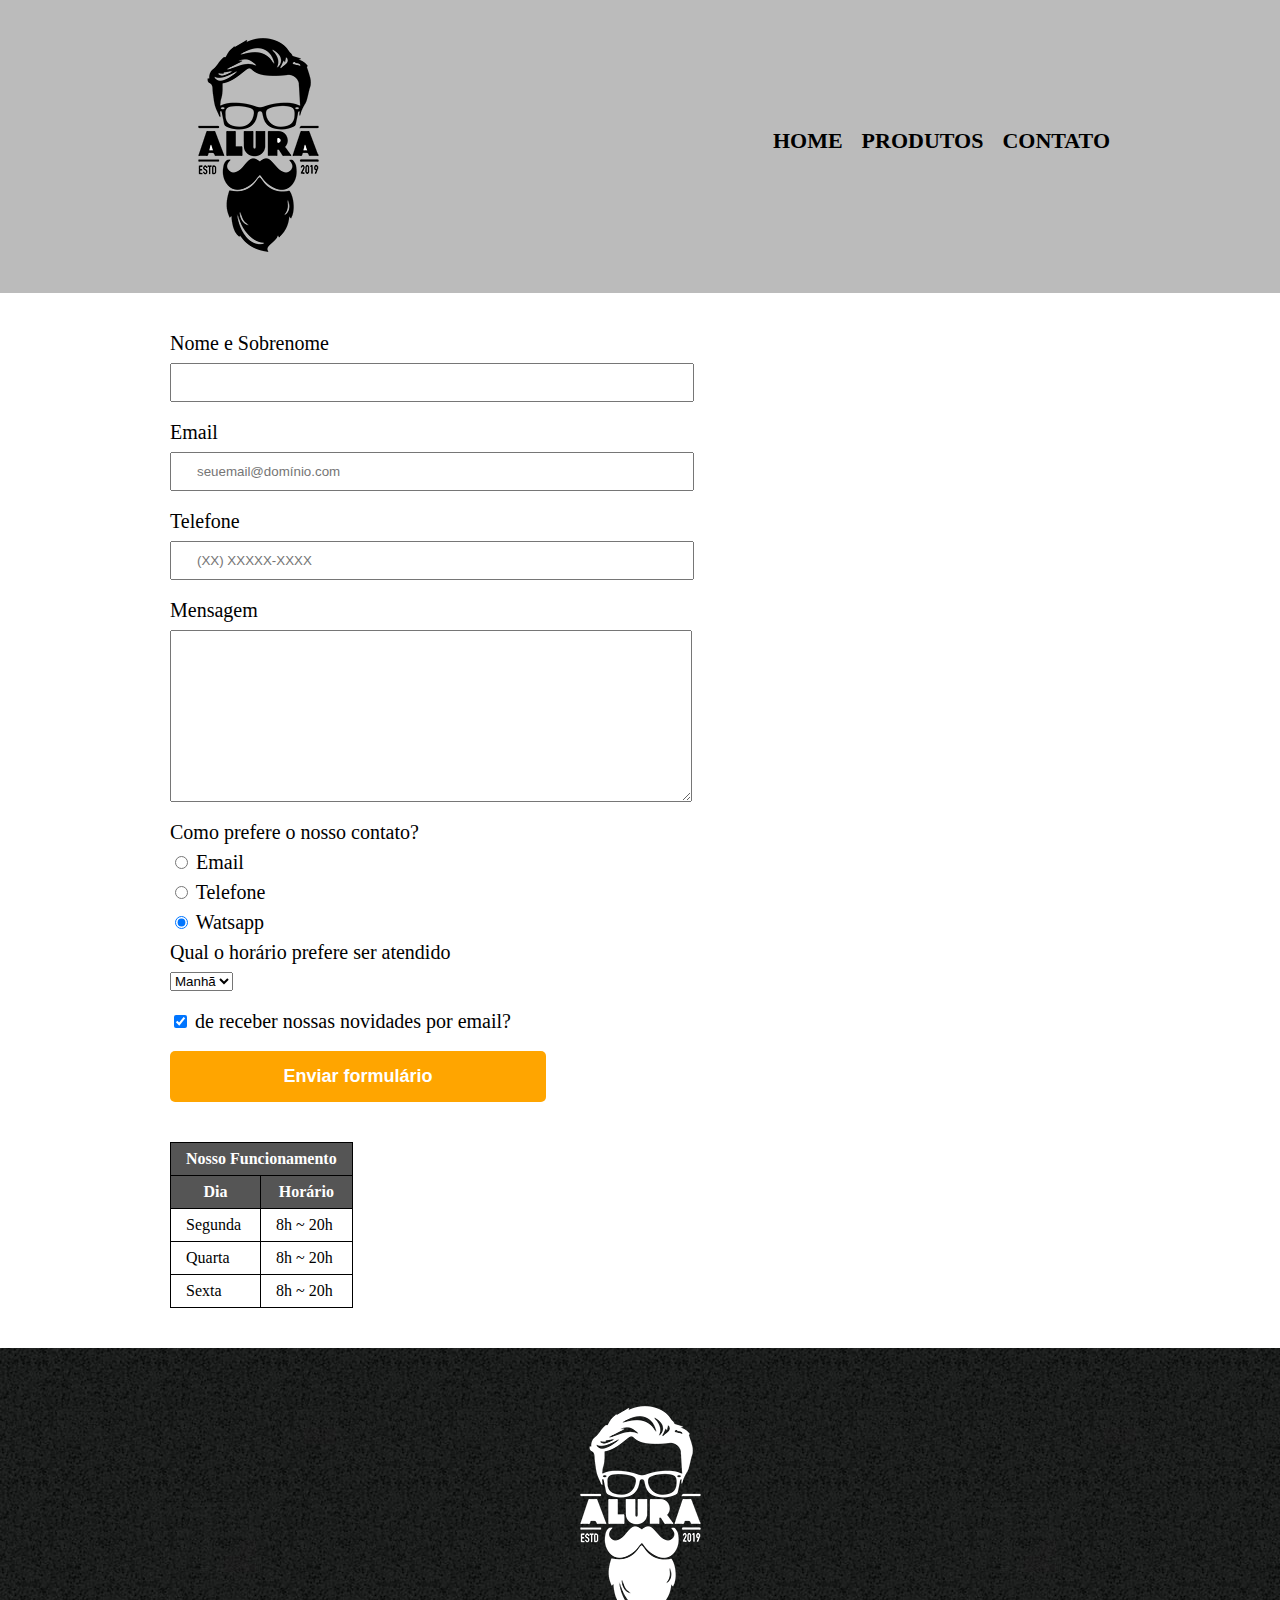
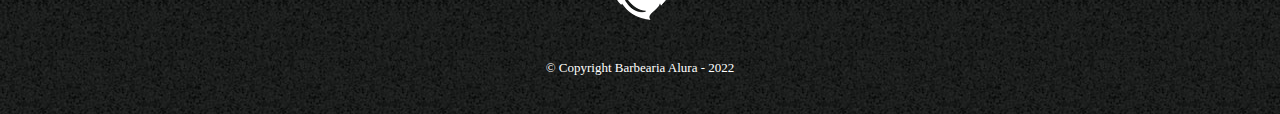
==== arquivos/contato.html @ 18f7b7d1 "commit 24 de agosto" ====
<!DOCTYPE html>
<html>
    <head>
        <meta charset="UTF-8">
        <title>Contato - Barbearia Alura</title>
        <link rel="stylesheet" href="reset.css">
        <link rel="stylesheet" href="style.css">
    </head>

    <body>
        <header>
                <div class="caixa">
                    <h1><img src="logo.png" alt="logo da Barbearia Alura"></h1>
                    <nav>
                        <ul>
                            <li><a href="index.html">home</a></li>
                            <li><a href="produtos.html">Produtos</a></li>
                            <li><a href="contato.html">Contato</a></li>
                        </ul>

                    </nav>
                </div>
  
        </header>
        <main>
            <form>
                <label for="nomesobrenome">Nome e Sobrenome</label>
                <input type="text" id="nomesobrenome" class="input-padrao" required>

                <label for="email">Email</label>
                <input type="email" id="email" class="input-padrao" required placeholder="seuemail@domínio.com">

                <label for="telefone">Telefone</label>
                <input type="tel" id="telefone" class="input-padrao" required placeholder="(XX) XXXXX-XXXX">

                <label for="mensagem">Mensagem</label>
                <textarea cols="70" rows="10" id="mensagem" class="input-padrao" required></textarea>
                
                <fieldset>
                    <legend>Como prefere o nosso contato?</legend>
                    <label for="radio-email"><input type="radio" name="contato" value="email" id="radio-email">  Email</label>
                  
                    <label for="radio-telefone"> <input type="radio" name="contato" value="telefone" id="radio-telefone"> Telefone</label>
                   

                    <label for="radio-watsapp"><input type="radio" name="contato" value="watsapp" id="radio-watsapp" checked> Watsapp</label>
                    
                </fieldset>

                <fieldset>
                    <legend>Qual o horário prefere ser atendido</legend>
                    <select>
                        <option>Manhã</option>
                        <option>Tarde</option>
                        <option>Noite</option>
                    </select>
                </fieldset>

                <label class="checkbox"><input type="checkbox" checked> de receber nossas novidades por email?</label>

                <input type="submit" value="Enviar formulário" class="enviar">
            </form>

            <table>
                <thead>
                    <tr>
                        <th colspan="2">Nosso Funcionamento</th> 
                        
                    </tr>
                    <tr>
                        <th>Dia</th>
                        <th>Horário</th>
                    </tr>
                </thead>
                <tbody>
                    <tr>
                        <td>Segunda</td>
                        <td>8h ~ 20h</td>
                    </tr>
                    <tr>
                        <td>Quarta</td>
                        <td>8h ~ 20h</td>
                    </tr>
                    <tr>
                        <td>Sexta</td>
                        <td>8h ~ 20h</td>
                    </tr>
                </tbody>
            </table>
        </main>
        <footer>
            <img src="logo-branco.png" alt="Logo da Barbearia Alura">
            <p class="copyright">&copy; Copyright Barbearia Alura - 2022</p>


        </footer>

    </body>
 
</html>
---- arquivos/style.css ----
header {

    background: #BBBBBB;
    padding: 20px 0;
}

.caixa {

    position: relative;
    width: 940px;
    margin: 0 auto;
}

nav {

    position: absolute;
    top: 110px;
    right: 0;
}

nav li {

    display: inline;
    margin: 0 0 0 15px;
}

nav a {

    text-transform: uppercase;
    color: black;
    font-weight: bold;
    font-size: 22px;
    text-decoration: none;
}


nav a:hover  {

    color: #C78C19;
    text-decoration: underline;

}

.produtos {
    width: 940px;
    margin: 0 auto;
    padding: 50px 0;
}

.produtos li {
    display: inline-block;
    text-align: center;
    width: 30%;
    vertical-align: top;
    margin: 0 1.5%;
    padding: 30px 20px;
    box-sizing: border-box;
    border: 2px solid #000000;
    border-radius: 10px;

}


.produtos li:hover {

    border-color: #C78C19;

}

.produtos li:active {

    border-color: #088c19;

}

.produtos li:hover h2 {

    font-size: 34px;
}


.produtos h2 {
    font-size: 30px;
    font-weight: bold;

}

.produto-descricao {
    font-size: 18px
}

.produto-preco {
    font-size: 22px;
    font-weight: bold;
    margin-top: 10px;
}

footer {

    text-align: center;
    background: url("bg.jpg");
    padding: 40px 0;
}

.copyright {

    color: #FFFFFF;
    font-size: 13px;
    margin: 20px 0 0;
}

main {

    width: 940px;
    margin: 0 auto;
}

form {

    margin: 40px 0;
}

form label, form legend {

    display: block;
    font-size: 20px;
    margin: 0 0 10px;
}

.input-padrao {

    display: block;
    margin: 0 0 20px;
    padding: 10px 25px;
    width: 50%;

}

.checkbox {

    margin: 20px 0;
}

.enviar {

    width: 40%;
    padding: 15px 0;
    background: orange;
    color: white;
    font-weight: bold;
    font-size: 18px;
    border: none;
    border-radius: 5px;
    cursor: pointer;
    transition: 1s all;
    

}


.enviar:hover {

    background: darkorange;
    transform: scale(1.2);

}

table {

    margin: 20px 0 40px;
}

thead {

    background: #555555;
    color: white;
    font-weight: bold;

}

td, th {

    border: 1px solid #000000;
    padding: 8px 15px;

}
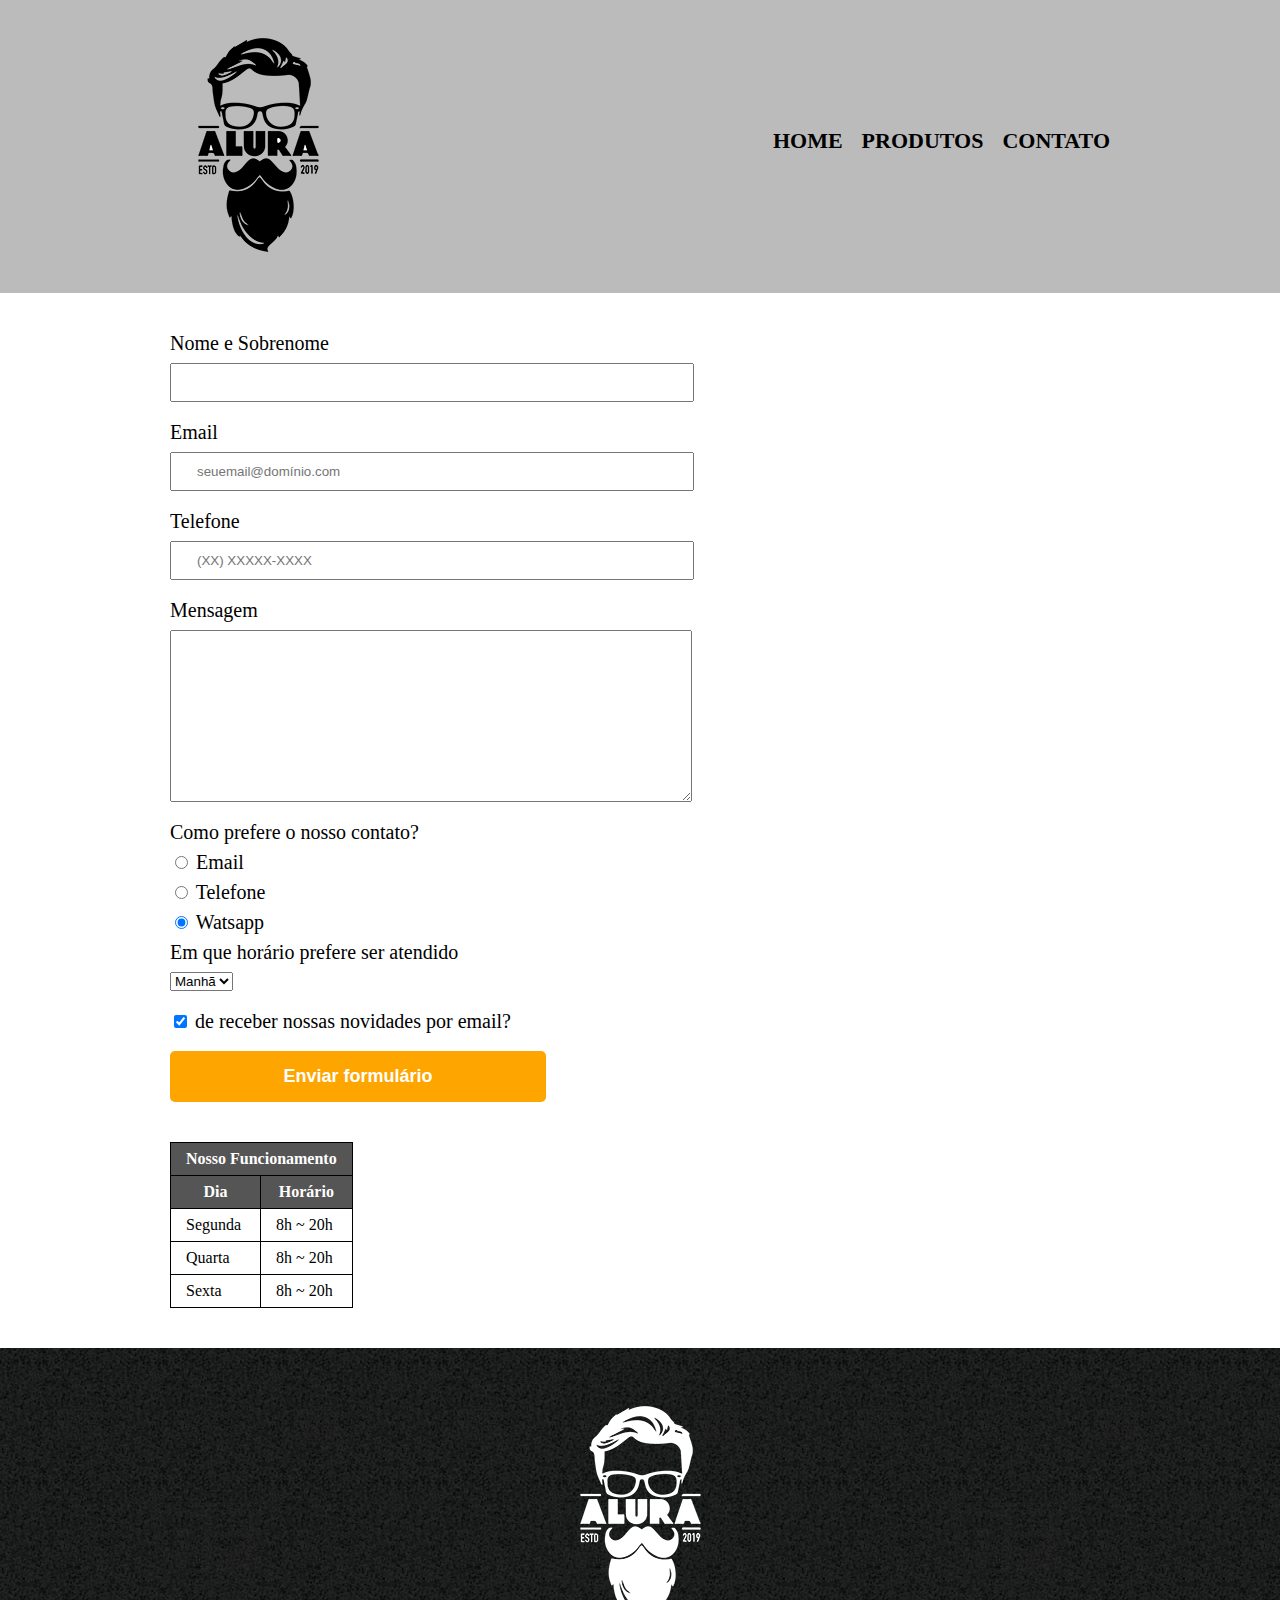
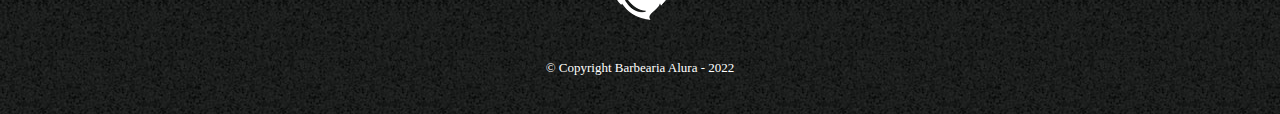
==== commit a9fa151d: "nova atualização" ====
--- a/arquivos/contato.html
+++ b/arquivos/contato.html
@@ -48,7 +48,7 @@
                 </fieldset>
 
                 <fieldset>
-                    <legend>Qual o horário prefere ser atendido</legend>
+                    <legend>Em que horário prefere ser atendido</legend>
                     <select>
                         <option>Manhã</option>
                         <option>Tarde</option>
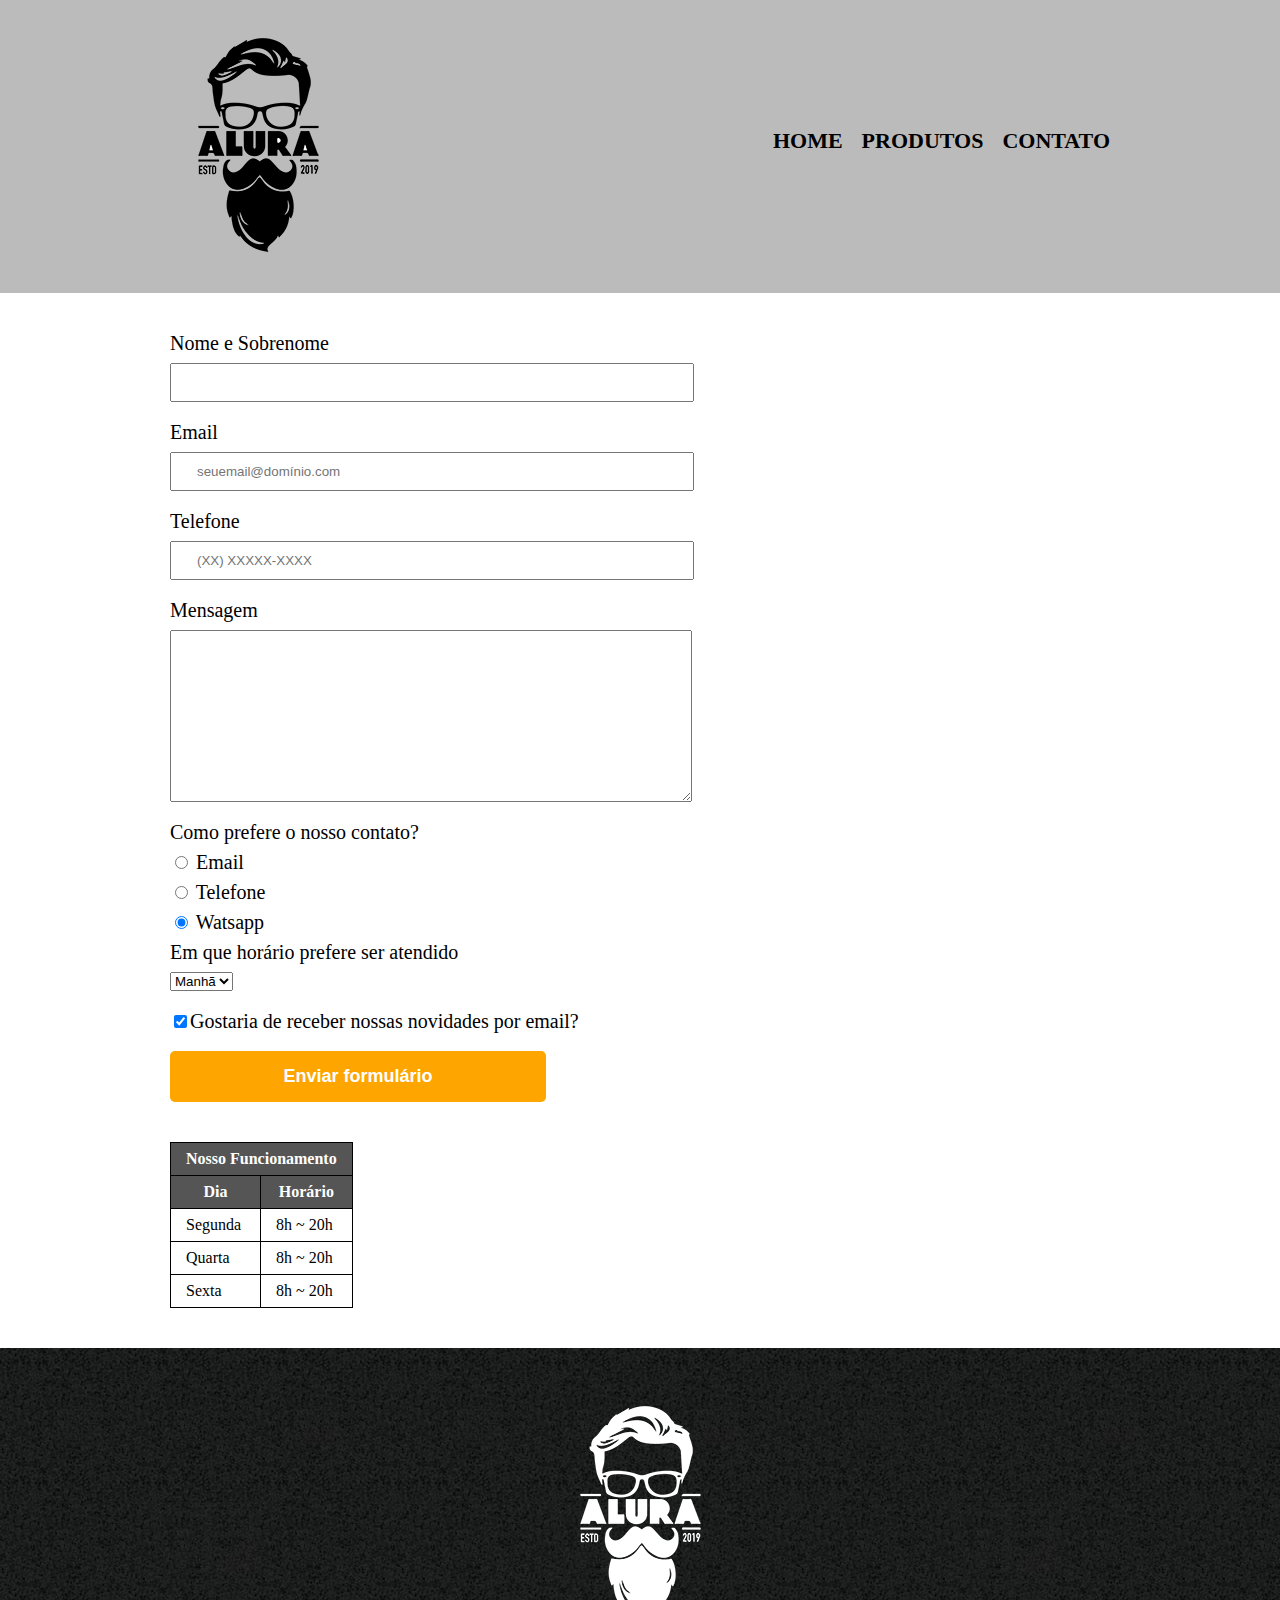
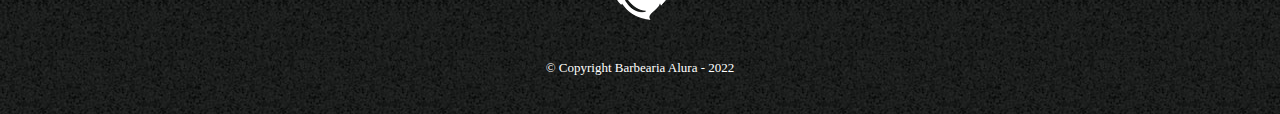
==== commit 46874f13: "atualização" ====
--- a/arquivos/contato.html
+++ b/arquivos/contato.html
@@ -56,7 +56,7 @@
                     </select>
                 </fieldset>
 
-                <label class="checkbox"><input type="checkbox" checked> de receber nossas novidades por email?</label>
+                <label class="checkbox"><input type="checkbox" checked>Gostaria de receber nossas novidades por email?</label>
 
                 <input type="submit" value="Enviar formulário" class="enviar">
             </form>
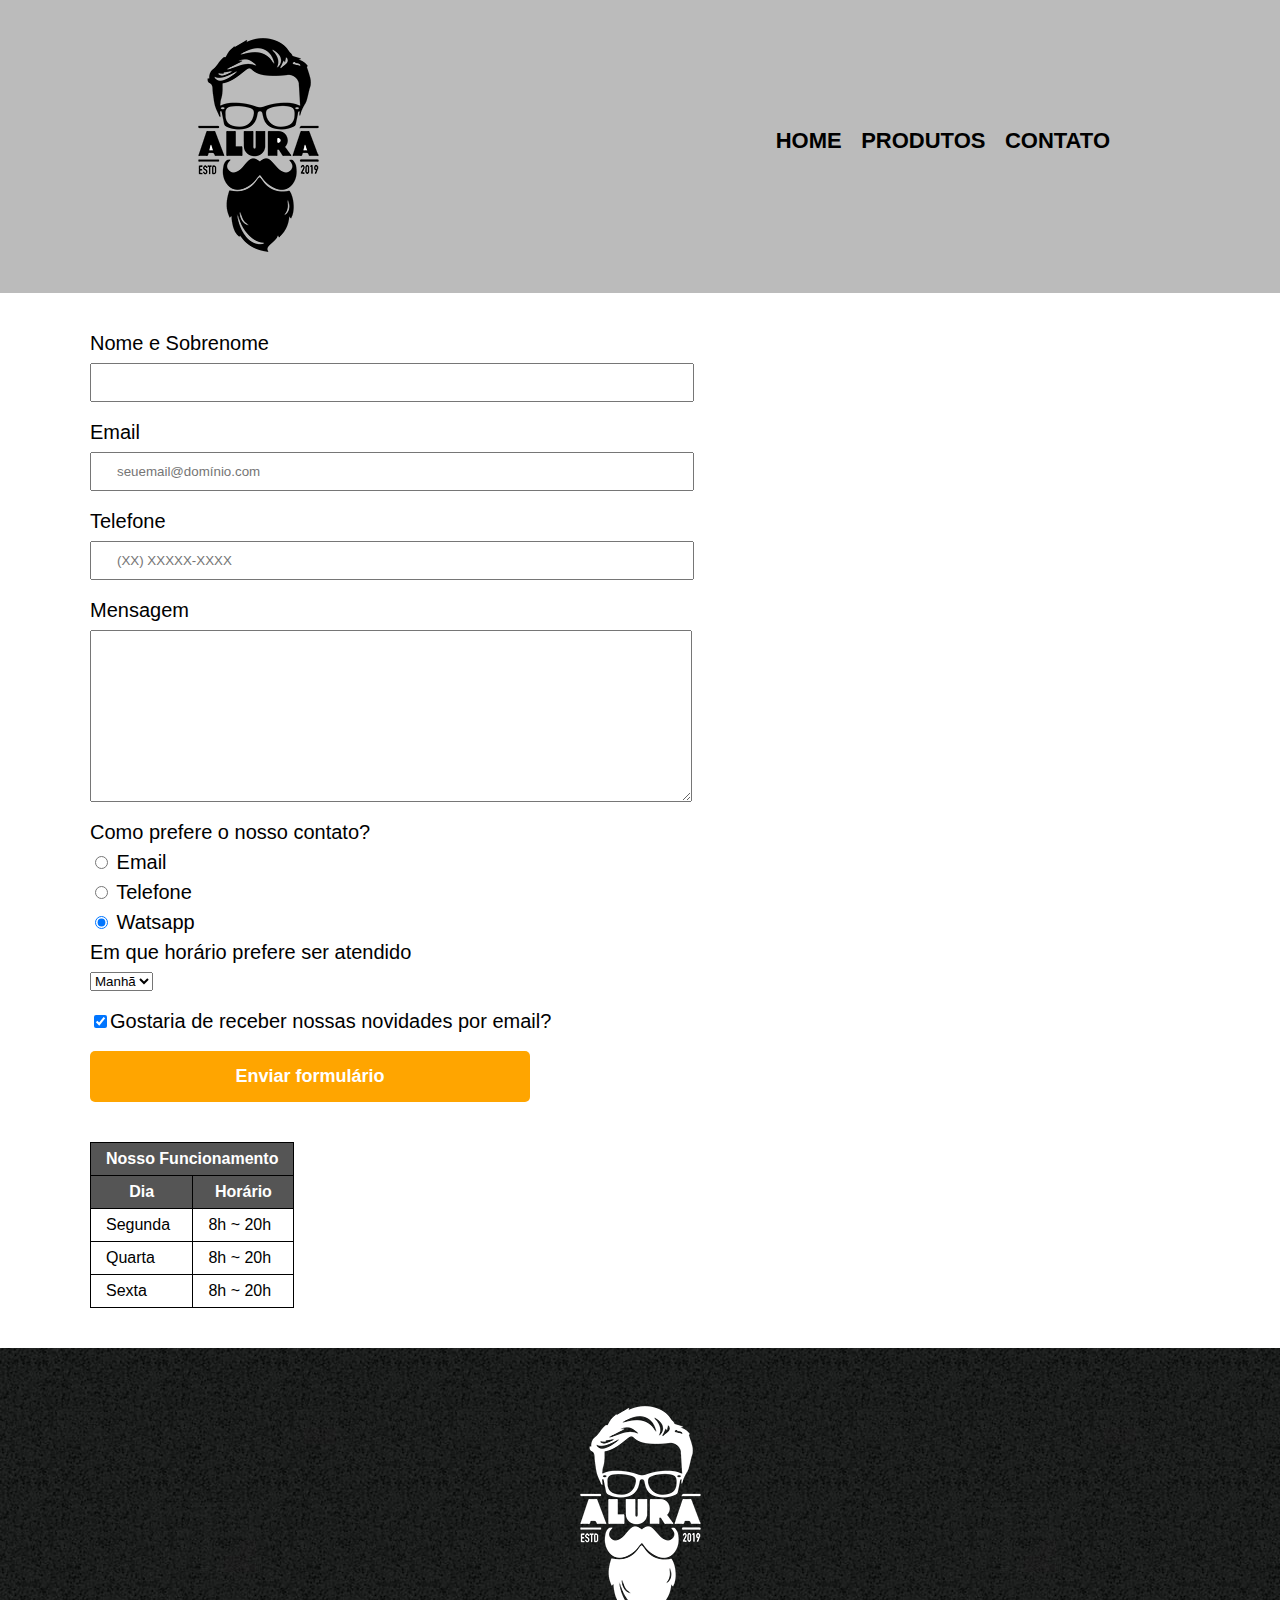
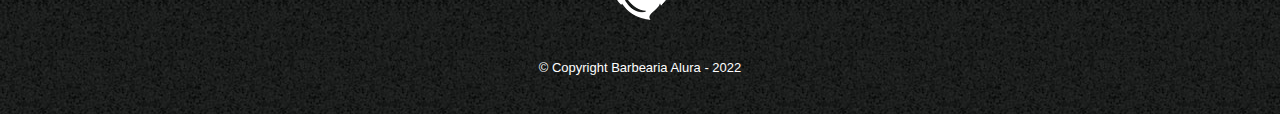
==== commit 0bc217d7: "atualização - páginas responsivas" ====
--- a/arquivos/contato.html
+++ b/arquivos/contato.html
@@ -2,6 +2,7 @@
 <html>
     <head>
         <meta charset="UTF-8">
+        <meta name="viewport" content="width=device-width">
         <title>Contato - Barbearia Alura</title>
         <link rel="stylesheet" href="reset.css">
         <link rel="stylesheet" href="style.css">
--- a/arquivos/style.css
+++ b/arquivos/style.css
@@ -2,6 +2,11 @@
 
     background: #BBBBBB;
     padding: 20px 0;
+}
+
+body {
+
+    font-family: 'Montserrat', sans-serif;;
 }
 
 .caixa {
@@ -64,6 +69,7 @@
 .produtos li:hover {
 
     border-color: #C78C19;
+    cursor: pointer;
 
 }
 
@@ -75,7 +81,8 @@
 
 .produtos li:hover h2 {
 
-    font-size: 34px;
+    font-size: 33px;
+    cursor: pointer;
 }
 
 
@@ -109,15 +116,11 @@
     margin: 20px 0 0;
 }
 
-main {
-
-    width: 940px;
-    margin: 0 auto;
-}
+/* css da página de contato */
 
 form {
 
-    margin: 40px 0;
+    margin: 40px 90px;
 }
 
 form label, form legend {
@@ -167,7 +170,7 @@
 
 table {
 
-    margin: 20px 0 40px;
+    margin: 20px 0 40px 90px;
 }
 
 thead {
@@ -184,3 +187,208 @@
     padding: 8px 15px;
 
 }
+
+/* css da página inicial */
+
+.banner {
+
+    width: 100%;
+
+}
+
+.titulo-principal {
+
+    text-align: center;
+    font-size: 2em;
+    margin: 0 0 1em;
+    clear: left ;
+    margin: 0 20px 20px 0;
+   
+}
+
+.principal {
+
+    padding: 3em 0;
+    background: #FEFEFE;
+    width: 940px;
+    margin: 0 auto;
+}
+
+.principal p {
+
+    margin: 0 0 1em;
+}
+
+.principal strong {
+
+    font-weight: bold;
+}
+
+.principal em {
+
+    font-style: italic;
+}
+
+.utensilios {
+
+    width: 120px;
+    float: left;
+}
+
+.mapa {
+
+    padding: 3em 0;
+    background: linear-gradient(#FEFEFE, #888888);
+
+}
+
+.mapa-conteudo {
+
+    width: 940px;
+    margin: 0 auto;
+}
+
+.mapa p {
+
+    margin: 0 0 2em;
+    text-align: center;
+}
+
+.beneficios {
+
+    padding: 3em 0;
+    background: #888888;
+
+}
+
+.conteudo-beneficios {
+
+    width: 640px;
+    margin: 0 auto;
+
+}
+
+.lista-beneficios {
+
+    width: 40%;
+    display: inline-block;
+    vertical-align: top;
+
+}
+
+.itens {
+
+    line-height: 1.5;
+
+}
+
+.itens:before {
+
+    content: "★";
+}
+
+.itens:first-child {
+
+    font-weight: bold;
+
+}
+
+ 
+
+.imagem-beneficios {
+
+    width: 60%;
+    opacity: 1;
+    transition: 400ms;
+    box-shadow: 10px 10px 10px #000000;
+    
+}
+
+.imagem-beneficios:hover {
+
+    opacity: 0.3;
+
+
+}
+
+
+
+.video {
+
+    width: 560px;
+    margin: 2em auto;
+}
+ 
+
+@media screen and (max-width: 480px) {
+
+    .caixa, .principal, .conteudo-beneficios, .mapa-conteudo, .video, .produtos {
+        width: auto;
+    }
+
+    h1 {
+
+        text-align: center;
+        
+    }
+
+    nav {
+
+        position: static;
+    }
+
+    .lista-beneficios, .imagem-beneficios {
+
+        width: 100%;
+
+    }
+
+    /* página de contato*/
+
+    .input-padrao {
+
+        padding: 10px 75px;
+        
+    }
+
+
+    form {
+
+        margin: 40px 10px 40px 20px;
+        width: auto;
+        
+       
+    }
+
+    form label, form legend {
+
+        font-size: 14px;
+    }
+
+    .enviar {
+
+        font-size: 14px;
+    }
+
+    table {
+
+        margin: 20px 20px;
+    }
+
+    /* página de podutos*/
+
+
+    .produtos {
+
+        text-align: center;
+    }
+
+    .produtos li {
+
+        display: block;
+        width: 90%;
+        margin: 10px auto;
+    }
+
+    
+}